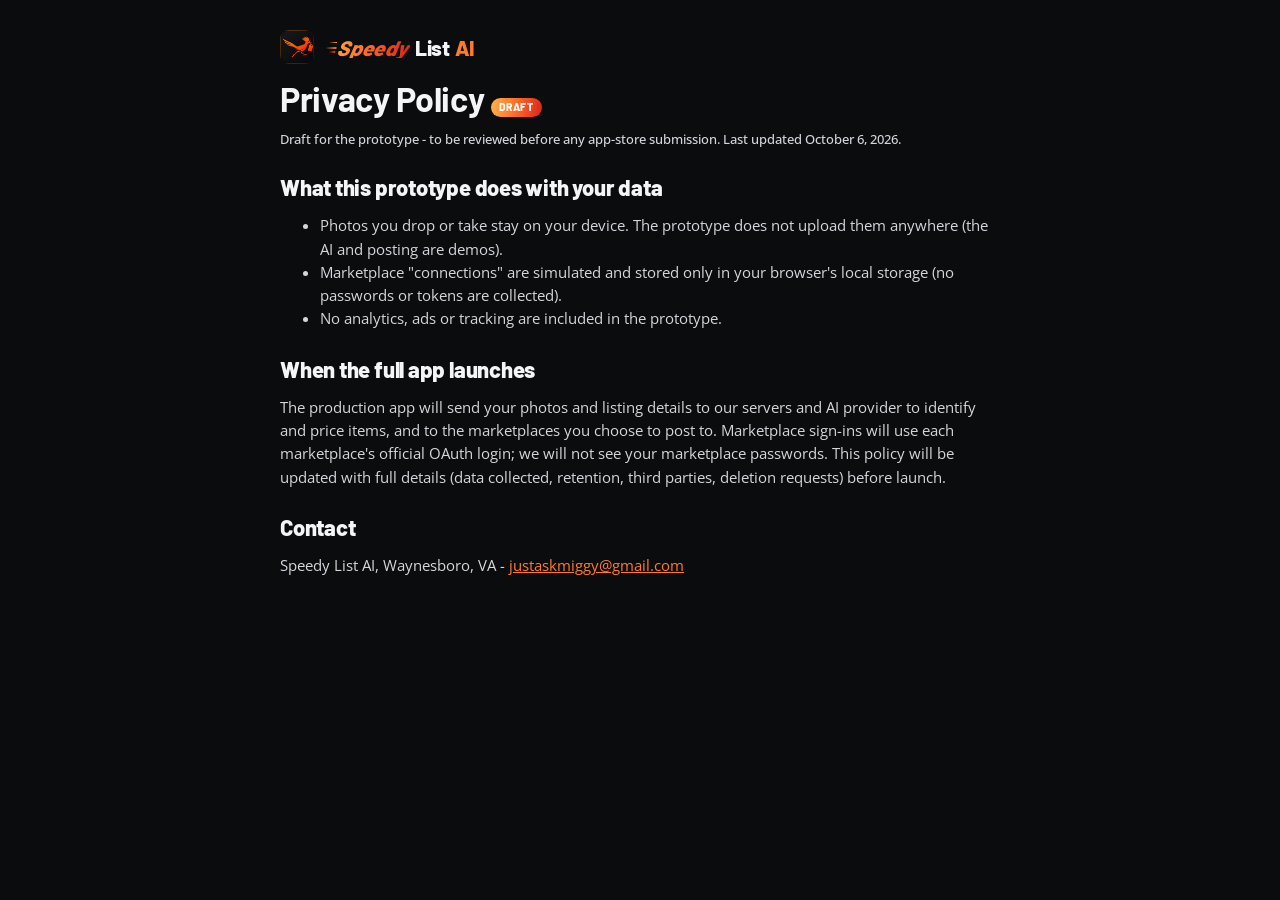
==== privacy.html @ b5d0db67 "Speedy List AI prototype" ====
<!doctype html><html lang="en" data-theme="dark"><head><meta charset="utf-8"><meta name="viewport" content="width=device-width,initial-scale=1">
<title>Privacy Policy (draft) - Speedy List AI</title><link rel="icon" href="assets/brand/roadrunner-favicon-32.png"><link rel="stylesheet" href="css/app.css">
<script>try{var t=localStorage.getItem('sla.theme');if(t)document.documentElement.setAttribute('data-theme',t)}catch(e){}</script>
<style>.doc{max-width:760px;margin:0 auto;padding:30px 20px 60px}.doc h1{font-size:34px;margin:16px 0 6px}.doc h2{font-size:22px;margin:26px 0 8px}.doc p,.doc li{color:var(--text2)}</style></head>
<body><div class="doc">
<a class="brand" href="index.html"><img src="assets/brand/roadrunner-tile-64.png" width="34" height="34" alt="" style="border-radius:9px"><span class="wordmark sm"><span class="sp-speedy">Speedy</span><span class="sp-list">List</span><span class="sp-ai">AI</span></span></a>
<h1>Privacy Policy <span class="pill">Draft</span></h1>
<p class="tiny">Draft for the prototype - to be reviewed before any app-store submission. Last updated October 6, 2026.</p>
<h2>What this prototype does with your data</h2>
<ul><li>Photos you drop or take stay on your device. The prototype does not upload them anywhere (the AI and posting are demos).</li>
<li>Marketplace "connections" are simulated and stored only in your browser's local storage (no passwords or tokens are collected).</li>
<li>No analytics, ads or tracking are included in the prototype.</li></ul>
<h2>When the full app launches</h2>
<p>The production app will send your photos and listing details to our servers and AI provider to identify and price items, and to the marketplaces you choose to post to. Marketplace sign-ins will use each marketplace's official OAuth login; we will not see your marketplace passwords. This policy will be updated with full details (data collected, retention, third parties, deletion requests) before launch.</p>
<h2>Contact</h2><p>Speedy List AI, Waynesboro, VA - <a href="mailto:justaskmiggy@gmail.com" style="color:var(--o2)">justaskmiggy@gmail.com</a></p>
</div></body></html>
---- css/app.css ----
/* Speedy List AI - dark-first, light mode via [data-theme=light] */
@font-face{font-family:"Barlow";font-weight:600;font-display:swap;src:url(../assets/fonts/Barlow-SemiBold.woff2) format("woff2")}
@font-face{font-family:"Barlow";font-weight:700;font-display:swap;src:url(../assets/fonts/Barlow-Bold.woff2) format("woff2")}
@font-face{font-family:"Barlow";font-weight:800;font-display:swap;src:url(../assets/fonts/Barlow-ExtraBold.woff2) format("woff2")}
@font-face{font-family:"Open Sans";font-weight:300 800;font-display:swap;src:url(../assets/fonts/OpenSans-var.woff2) format("woff2")}

:root{
  --o1:#ffb347;--o2:#ff7a2b;--o3:#f0441f;--o4:#d4281a;
  --grad:linear-gradient(100deg,#ffb347 0%,#ff7a2b 40%,#f0441f 75%,#d4281a 100%);
  --grad2:linear-gradient(135deg,#ff9a3c 0%,#ff6a2b 50%,#e8321c 100%);
  --green:#2fd27a;--blue:#4aa3ff;
  --r:18px;--r2:12px;
  --head:"Barlow","Arial Narrow",system-ui,sans-serif;--body:"Open Sans",system-ui,-apple-system,"Segoe UI",Roboto,sans-serif;
  --bg:#0b0c0e;--bg2:#101215;--card:#16181c;--card2:#1d2025;--line:#2a2e35;--line2:#353a42;
  --text:#f4f5f7;--text2:#d3d6db;--mute:#949aa3;--shadow:0 18px 50px rgba(0,0,0,.45);
  --chip:#22252b;--input:#0f1114;
}
[data-theme=light]{
  --bg:#f6f5f2;--bg2:#efece7;--card:#ffffff;--card2:#f7f5f2;--line:#e5e1db;--line2:#d6d1c9;
  --text:#121316;--text2:#2f3338;--mute:#626870;--shadow:0 16px 40px rgba(30,20,10,.10);
  --chip:#f1eee9;--input:#fbfaf8;
}
*{box-sizing:border-box}
html{scroll-behavior:smooth;-webkit-text-size-adjust:100%}
body{margin:0;background:var(--bg);color:var(--text);font:15px/1.55 var(--body);-webkit-font-smoothing:antialiased;overflow-x:hidden}
img{max-width:100%;display:block}
a{color:inherit}
h1,h2,h3{font-family:var(--head);margin:0;line-height:1.1;letter-spacing:-.01em}
h2{font-size:clamp(28px,4.4vw,42px);font-weight:800}
h3{font-size:19px;font-weight:700}
button,input,textarea,select{font:inherit;color:inherit}
svg{fill:none;stroke:currentColor;stroke-width:2;stroke-linecap:round;stroke-linejoin:round}
.wrap{max-width:1160px;margin:0 auto;padding:0 20px}
.skip{position:absolute;left:-999px}.skip:focus{left:10px;top:10px;z-index:99;background:#fff;color:#000;padding:8px 12px;border-radius:8px}
.tiny{font-size:12.5px;color:var(--mute);font-weight:500}
.center{text-align:center}
[hidden]{display:none!important}

/* prototype bar */
.protobar{background:#000;color:#cfd2d7;font-size:12.5px;text-align:center;padding:6px 12px;border-bottom:1px solid #1d1f23}
[data-theme=light] .protobar{background:#141518;color:#e6e7ea}
.pill{display:inline-block;background:var(--grad);color:#fff;font:800 10.5px/1 var(--head);letter-spacing:.08em;padding:4px 8px;border-radius:99px;margin-right:6px;vertical-align:1px;text-transform:uppercase}

/* wordmark: Speedy = heavy slanted gradient w/ motion streaks, List = white/dark, AI = orange */
.wordmark{font-family:var(--head);font-weight:800;white-space:nowrap;display:inline-flex;align-items:baseline;gap:.22em;letter-spacing:-.01em;line-height:1}
.wordmark .sp-speedy{position:relative;display:inline-block;font-style:italic;transform:skewX(-10deg);padding:0 .1em 0 .55em;margin-left:-.1em;
  background:var(--grad);-webkit-background-clip:text;background-clip:text;color:transparent;-webkit-text-fill-color:transparent}
.wordmark .sp-speedy::before{content:"";position:absolute;left:0;top:.26em;width:.5em;height:.52em;pointer-events:none;
  background:linear-gradient(90deg,transparent,#ffb347) 100% 0/75% .09em no-repeat,linear-gradient(90deg,transparent,#ff7a2b) 100% 50%/100% .09em no-repeat,linear-gradient(90deg,transparent,#f0441f) 100% 100%/55% .09em no-repeat}
.wordmark .sp-list{color:var(--text)}
.wordmark .sp-ai{color:var(--o2)}
.wordmark.sm{font-size:21px}
.wordmark.xl{font-size:clamp(50px,9vw,96px);margin:10px 0 6px;margin-left:-.12em}

/* top bar */
.topbar{position:sticky;top:0;z-index:40;background:color-mix(in srgb,var(--bg) 82%,transparent);backdrop-filter:saturate(1.4) blur(14px);-webkit-backdrop-filter:saturate(1.4) blur(14px);border-bottom:1px solid var(--line)}
.topbar-in{display:flex;align-items:center;gap:14px;height:60px}
.brand{display:flex;align-items:center;gap:14px;text-decoration:none;margin-right:auto}
.brand img{border-radius:9px}
.topnav{display:none;gap:4px}
.topnav a{text-decoration:none;color:var(--text2);font:600 14.5px var(--head);padding:8px 12px;border-radius:10px;letter-spacing:.01em}
.topnav a:hover{background:var(--chip);color:var(--text)}
.iconbtn{width:40px;height:40px;border-radius:12px;border:1px solid var(--line);background:var(--card);display:grid;place-items:center;cursor:pointer}
.iconbtn svg{width:19px;height:19px}
.i-moon{display:none}[data-theme=light] .i-sun{display:none}[data-theme=light] .i-moon{display:block}
@media(min-width:900px){.topnav{display:flex}}

/* buttons */
.btn{display:inline-flex;align-items:center;justify-content:center;gap:9px;border:0;border-radius:14px;padding:11px 18px;font:700 15.5px var(--head);letter-spacing:.01em;text-decoration:none;cursor:pointer;transition:transform .12s,box-shadow .2s,background .2s;white-space:nowrap}
.btn svg{width:19px;height:19px}
.btn:active{transform:scale(.98)}
.btn.primary{background:var(--grad2);color:#fff;box-shadow:0 8px 24px rgba(255,90,31,.32),inset 0 1px 0 rgba(255,255,255,.25)}
.btn.primary:hover{box-shadow:0 10px 30px rgba(255,90,31,.45),inset 0 1px 0 rgba(255,255,255,.25)}
.btn.primary:disabled{opacity:.5;cursor:not-allowed;box-shadow:none}
.btn.ghost{background:var(--card);color:var(--text);border:1px solid var(--line2)}
.btn.ghost:hover{border-color:var(--o2)}
.btn.lg{padding:15px 22px;font-size:17px;border-radius:16px}
.btn.sm{padding:8px 13px;font-size:14px;border-radius:11px}
.btn.block{width:100%}
.btn.ready{background:rgba(255,122,43,.12);color:var(--o1);border:1px solid rgba(255,122,43,.4)}
[data-theme=light] .btn.ready{color:#c94a12}
.btn.ok{background:rgba(47,210,122,.14);color:var(--green);border:1px solid rgba(47,210,122,.35)}
.linkbtn{background:none;border:0;color:var(--o2);font-weight:700;cursor:pointer;padding:4px 0;text-decoration:none;font-size:14px}
.linkbtn:hover{text-decoration:underline}

/* hero */
.hero{position:relative;overflow:hidden;padding:34px 0 46px}
.hero-glow{position:absolute;inset:-20% -10% auto auto;width:780px;height:780px;background:radial-gradient(closest-side,rgba(255,106,43,.28),rgba(240,68,31,.10) 55%,transparent 72%);pointer-events:none}
[data-theme=light] .hero-glow{background:radial-gradient(closest-side,rgba(255,122,43,.22),rgba(240,68,31,.07) 55%,transparent 72%)}
.hero-in{position:relative;display:grid;gap:26px;align-items:center}
.hero-copy{order:2;text-align:center}
.hero-art{order:1;position:relative;justify-self:center;width:min(78vw,330px);aspect-ratio:1}
.eyebrow{display:inline-block;font:700 12.5px var(--head);letter-spacing:.14em;text-transform:uppercase;color:var(--o1);background:rgba(255,122,43,.10);border:1px solid rgba(255,122,43,.28);padding:6px 11px;border-radius:99px}
[data-theme=light] .eyebrow{color:#c94a12}
.slogan{font:800 clamp(22px,3.6vw,32px)/1.15 var(--head);margin:6px 0 14px;font-style:italic;letter-spacing:-.01em}
.slogan span{background:var(--grad);-webkit-background-clip:text;background-clip:text;color:transparent}
.lede{color:var(--text2);font-size:16.5px;max-width:560px;margin:0 auto 22px}
.cta-row{display:flex;gap:12px;flex-wrap:wrap;justify-content:center}
.hero-stats{list-style:none;padding:0;margin:24px 0 0;display:flex;gap:10px;justify-content:center;flex-wrap:wrap}
.hero-stats li{background:var(--card);border:1px solid var(--line);border-radius:12px;padding:7px 12px;font-size:13.5px;color:var(--mute)}
.hero-stats b{color:var(--text);font:800 16px var(--head);margin-right:3px}
.tile-ring{position:absolute;inset:6%;border-radius:22%;filter:drop-shadow(0 24px 50px rgba(255,90,31,.35));animation:bob 6s ease-in-out infinite}
.tile-ring img{width:100%;height:100%}
.float{position:absolute;background:color-mix(in srgb,var(--card) 88%,transparent);backdrop-filter:blur(10px);-webkit-backdrop-filter:blur(10px);border:1px solid var(--line2);border-radius:14px;padding:8px 12px;font:700 13px var(--head);box-shadow:var(--shadow);display:flex;align-items:center;gap:7px;white-space:nowrap}
.float small{display:block;font:600 11px var(--body);color:var(--mute)}
.float b{font-size:20px;background:var(--grad);-webkit-background-clip:text;background-clip:text;color:transparent}
.float.f3{flex-direction:column;align-items:flex-start;gap:0}
.f1{left:-6%;top:12%;animation:bob 5s ease-in-out infinite .4s}
.f2{right:-8%;top:44%;animation:bob 5.5s ease-in-out infinite 1s}
.f3{left:2%;bottom:2%;animation:bob 6.5s ease-in-out infinite .2s}
.dot{width:9px;height:9px;border-radius:50%;background:var(--o2);display:inline-block}
.dot.ok{background:var(--green);box-shadow:0 0 0 3px rgba(47,210,122,.18)}
@keyframes bob{0%,100%{transform:translateY(0)}50%{transform:translateY(-7px)}}
@media(min-width:900px){
  .hero{padding:60px 0 70px}
  .hero-in{grid-template-columns:1.1fr .9fr;gap:40px}
  .hero-copy{order:1;text-align:left}.hero-art{order:2;width:400px}
  .lede{margin-left:0}.cta-row,.hero-stats{justify-content:flex-start}
}
@media (prefers-reduced-motion:reduce){*{animation:none!important;transition:none!important}}

/* sections */
.sec{padding:56px 0;scroll-margin-top:60px}
#flow{scroll-margin-top:76px}
.sec.alt{background:var(--bg2);border-top:1px solid var(--line);border-bottom:1px solid var(--line)}
.sec-head{margin-bottom:26px}
.sec-head.center{text-align:center}
.sec-head.row{display:flex;flex-wrap:wrap;gap:18px;align-items:flex-end;justify-content:space-between}
.sec-head.row>div:first-child{max-width:720px}
.kicker{display:block;font:800 12.5px var(--head);letter-spacing:.16em;text-transform:uppercase;color:var(--o2);margin-bottom:8px}
.sub{color:var(--text2);font-size:16px;margin:12px 0 0;max-width:720px}
.sec-head.center .sub{margin-left:auto;margin-right:auto}
.card{background:var(--card);border:1px solid var(--line);border-radius:24px;box-shadow:var(--shadow)}

/* flow */
.flow{padding:16px}
@media(min-width:700px){.flow{padding:22px}}
.drop{display:flex;flex-direction:column;align-items:center;justify-content:center;text-align:center;gap:8px;min-height:300px;border:2px dashed color-mix(in srgb,var(--o2) 55%,var(--line2));border-radius:20px;cursor:pointer;padding:30px 18px;
  background:radial-gradient(120% 90% at 50% 0%,rgba(255,122,43,.10),transparent 60%),var(--card2);transition:border-color .2s,background .2s,transform .15s}
.drop:hover,.drop:focus-visible{border-color:var(--o2);outline:none}
.drop.over{border-color:var(--o1);background:radial-gradient(120% 90% at 50% 0%,rgba(255,122,43,.22),transparent 65%),var(--card2);transform:scale(1.01)}
.drop-icon{width:84px;height:84px;border-radius:24px;background:var(--grad2);display:grid;place-items:center;box-shadow:0 12px 30px rgba(255,90,31,.35);margin-bottom:8px}
.drop-icon svg{width:46px;height:46px;stroke:#fff;stroke-width:3.4}
.drop-title{font:800 clamp(22px,3.4vw,30px)/1.15 var(--head)}
.drop-sub{color:var(--text2);font-size:15px}
.drop-sub .mob{display:none}
@media(hover:none) and (pointer:coarse){.drop-sub .mob{display:inline}.drop-sub .desk{display:none}}
.drop-hint{font-size:12.5px;color:var(--mute)}
.sample-row{text-align:center;margin-top:10px}

.thumbs{display:flex;gap:10px;overflow-x:auto;padding-bottom:6px;margin-bottom:14px}
.thumbs img{width:74px;height:74px;object-fit:cover;border-radius:12px;border:2px solid var(--line2);flex:none}
.thumbs img:first-child{border-color:var(--o2)}
.ident{display:grid;gap:18px;align-items:center}
@media(min-width:700px){.ident{grid-template-columns:280px 1fr}}
.scan{position:relative;border-radius:16px;overflow:hidden;aspect-ratio:4/3;background:#000;max-width:420px}
.scan img{width:100%;height:100%;object-fit:cover;opacity:.85}
.scanline{position:absolute;left:0;right:0;height:3px;background:linear-gradient(90deg,transparent,var(--o1),transparent);box-shadow:0 0 18px 6px rgba(255,122,43,.45);animation:scan 1.4s ease-in-out infinite alternate}
@keyframes scan{from{top:4%}to{top:94%}}
.ident h3{font-size:24px;display:flex;align-items:center;gap:10px}
.spinner{width:20px;height:20px;border-radius:50%;border:3px solid rgba(255,122,43,.25);border-top-color:var(--o2);animation:spin .8s linear infinite;display:inline-block;flex:none}
@keyframes spin{to{transform:rotate(360deg)}}
.ident-steps{list-style:none;padding:0;margin:12px 0}
.ident-steps li{padding:5px 0 5px 28px;position:relative;color:var(--mute);transition:color .2s}
.ident-steps li::before{content:"";position:absolute;left:0;top:8px;width:16px;height:16px;border-radius:50%;border:2px solid var(--line2)}
.ident-steps li.on{color:var(--text)}
.ident-steps li.on::before{border-color:var(--o2);border-top-color:transparent;animation:spin .8s linear infinite}
.ident-steps li.done{color:var(--text)}
.ident-steps li.done::before{border-color:var(--green);background:var(--green) url("data:image/svg+xml,%3Csvg xmlns='http://www.w3.org/2000/svg' viewBox='0 0 24 24' fill='none' stroke='%23062' stroke-width='4' stroke-linecap='round' stroke-linejoin='round'%3E%3Cpath d='M5 12l5 5 9-10'/%3E%3C/svg%3E") center/11px no-repeat}
.demo-note{font-size:12.5px;color:var(--mute);margin:6px 0 0}
.demo-note.strong{background:rgba(255,122,43,.09);border:1px solid rgba(255,122,43,.25);color:var(--text2);border-radius:10px;padding:8px 10px}

.result-grid{display:grid;gap:16px}
@media(min-width:960px){.result-grid{grid-template-columns:1fr 1fr;align-items:start}}
.col{display:grid;gap:16px;min-width:0}
.item-card,.price-card,.listing-card,.post-card{background:var(--card2);border:1px solid var(--line);border-radius:18px;padding:16px}
.item-card{display:grid;gap:14px}
@media(min-width:520px){.item-card{grid-template-columns:150px 1fr}}
.item-photo{position:relative;border-radius:14px;overflow:hidden;aspect-ratio:1;background:#000}
.item-photo img{width:100%;height:100%;object-fit:cover}
.item-photo .badge{position:absolute;left:8px;top:8px}
.badge{display:inline-block;font:800 11px/1 var(--head);letter-spacing:.08em;text-transform:uppercase;padding:5px 8px;border-radius:7px}
.badge.demo{background:rgba(0,0,0,.75);color:#ffb347;border:1px solid rgba(255,179,71,.5)}
.badge.ok{background:rgba(47,210,122,.14);color:var(--green)}
.item-meta h3{font-size:21px;margin:8px 0}
.kv{display:grid;grid-template-columns:auto 1fr;gap:3px 12px;margin:0 0 8px;font-size:14px}
.kv dt{color:var(--mute)}.kv dd{margin:0;font-weight:600}
.price-head,.post-head{display:flex;justify-content:space-between;align-items:center;gap:10px;margin-bottom:10px}
.formula-tag{font:800 14px var(--head);color:var(--o1);background:rgba(255,122,43,.1);border:1px dashed rgba(255,122,43,.45);padding:4px 9px;border-radius:9px}
[data-theme=light] .formula-tag{color:#c94a12}
.field{display:grid;gap:6px;margin-bottom:12px}
.field label,.field .lbl{font:700 13.5px var(--head);letter-spacing:.02em;color:var(--text2);display:flex;gap:8px;align-items:center;justify-content:space-between}
.field input,.field textarea{width:100%;background:var(--input);border:1px solid var(--line2);border-radius:12px;padding:10px 12px;outline:none;transition:border-color .2s}
.field input:focus,.field textarea:focus{border-color:var(--o2);box-shadow:0 0 0 3px rgba(255,122,43,.15)}
.field textarea{resize:vertical;font-size:14px;line-height:1.5}
.money{position:relative}.money span{position:absolute;left:12px;top:50%;transform:translateY(-50%);color:var(--mute);font-weight:700}
.money input{padding-left:24px!important;font-weight:700}
.seg{display:grid;grid-template-columns:repeat(3,1fr);gap:6px;background:var(--input);border:1px solid var(--line2);border-radius:13px;padding:4px}
.seg button{border:0;background:transparent;border-radius:9px;padding:8px 4px;cursor:pointer;font:700 14px var(--head);color:var(--text2);line-height:1.15}
.seg button small{display:block;font:600 11.5px var(--body);color:var(--mute)}
.seg button.on{background:var(--grad2);color:#fff;box-shadow:0 4px 14px rgba(255,90,31,.3)}
.seg button.on small{color:rgba(255,255,255,.85)}
.gold{font:800 10.5px var(--head);letter-spacing:.06em;text-transform:uppercase;color:#1a1000;background:linear-gradient(90deg,#ffd36b,#ffb347);padding:3px 7px;border-radius:6px}
.range-row{display:flex;align-items:center;gap:12px}
.range-row input{flex:1;accent-color:var(--o2);padding:0;border:0;background:none;box-shadow:none!important}
.range-row output{font:800 16px var(--head);min-width:52px;text-align:right}
.calc{font:600 14px var(--head);background:var(--input);border:1px dashed var(--line2);border-radius:12px;padding:10px 12px;color:var(--text2);overflow-x:auto;white-space:nowrap}
.calc b{color:var(--text)}
.final{display:flex;align-items:flex-end;justify-content:space-between;gap:14px;margin-top:12px;flex-wrap:wrap}
.final .big{font:800 40px/1 var(--head);background:var(--grad);-webkit-background-clip:text;background-clip:text;color:transparent;letter-spacing:-.02em}
.field.inline{margin:0;width:150px}
.listing-card h3,.post-head h3{display:flex;align-items:baseline;gap:10px;flex-wrap:wrap;margin-bottom:10px}

.conn-chips{display:flex;flex-wrap:wrap;gap:6px;margin-bottom:10px}
.cchip{display:inline-flex;align-items:center;gap:6px;font:700 12.5px var(--head);padding:5px 9px;border-radius:99px;background:var(--chip);border:1px solid var(--line);color:var(--text2)}
.cchip.on{background:rgba(47,210,122,.12);border-color:rgba(47,210,122,.35);color:var(--green)}
.cchip.ready{background:rgba(255,122,43,.10);border-color:rgba(255,122,43,.35);color:var(--o1)}
[data-theme=light] .cchip.ready{color:#c94a12}[data-theme=light] .cchip.on{color:#118a4a}
.cchip svg{width:13px;height:13px;stroke-width:3}
.conn-nudge{display:flex;gap:10px;align-items:center;justify-content:space-between;flex-wrap:wrap;background:rgba(255,122,43,.08);border:1px solid rgba(255,122,43,.3);border-radius:12px;padding:10px 12px;margin-bottom:12px;font-size:14px}
.mk-checks{display:grid;gap:8px;margin-bottom:14px}
.mk-group{font:800 11.5px var(--head);letter-spacing:.12em;text-transform:uppercase;color:var(--mute);display:flex;justify-content:space-between;align-items:center;margin-top:4px}
.mk-group button{font-size:12px;text-transform:none;letter-spacing:0}
.mk-row{display:grid;grid-template-columns:repeat(auto-fill,minmax(205px,1fr));gap:8px}
.mcheck{display:flex;align-items:center;gap:10px;padding:9px 10px;border-radius:12px;border:1px solid var(--line);background:var(--card);cursor:pointer;font-size:14px;font-weight:600;min-width:0}
.mcheck:has(input:checked){border-color:color-mix(in srgb,var(--o2) 60%,var(--line))}
.mcheck input{width:18px;height:18px;accent-color:var(--o2);flex:none;margin:0}
.mcheck .nm{flex:1;min-width:0;overflow:hidden;text-overflow:ellipsis;white-space:nowrap}
.mono{width:26px;height:26px;border-radius:8px;display:grid;place-items:center;font:800 10.5px var(--head);color:#fff;flex:none;letter-spacing:-.02em}
.mstate{width:8px;height:8px;border-radius:50%;flex:none;background:var(--line2)}
.mstate.on{background:var(--green)}.mstate.ready{background:var(--o2)}
.progress{list-style:none;padding:0;margin:14px 0 0;display:grid;gap:7px}
.progress li{display:flex;align-items:center;gap:10px;padding:9px 11px;border-radius:12px;background:var(--card);border:1px solid var(--line);font-size:14px;font-weight:600}
.progress li .nm{flex:1;min-width:0}
.progress .st{font:700 13px var(--head);color:var(--mute);display:flex;align-items:center;gap:7px;text-align:right}
.progress .st.ok{color:var(--green)}
.progress .st button{font:700 12.5px var(--head);border:1px solid rgba(255,122,43,.45);background:rgba(255,122,43,.1);color:var(--o1);border-radius:9px;padding:6px 9px;cursor:pointer;text-align:left;white-space:normal}
[data-theme=light] .progress .st button{color:#c94a12}
.progress .bar{height:4px;border-radius:9px;background:var(--line);overflow:hidden;width:60px;flex:none}
.progress .bar i{display:block;height:100%;width:0;background:var(--grad);transition:width .5s}
.done-row{display:flex;justify-content:center;margin-top:14px}

/* connect */
.connect-actions{display:flex;flex-direction:column;align-items:flex-start;gap:6px}
@media(min-width:760px){.connect-actions{align-items:flex-end}}
.conn-grid{display:grid;gap:12px;grid-template-columns:repeat(auto-fill,minmax(250px,1fr));margin-bottom:14px}
.ccard{background:var(--card);border:1px solid var(--line);border-radius:18px;padding:14px;display:flex;flex-direction:column;gap:10px;transition:border-color .2s,transform .2s}
.ccard.on{border-color:rgba(47,210,122,.45)}
.ccard.ready{border-color:rgba(255,122,43,.4)}
.ccard-top{display:flex;align-items:center;gap:10px}
.ccard-top .mono{width:38px;height:38px;border-radius:11px;font-size:13px}
.ccard-top h3{font-size:16.5px;flex:1;min-width:0;overflow-wrap:break-word}
.ccard-top .mono,.mk-top .mono{flex:none}
.ccard-top .mbadge{margin-left:auto;flex:none}
.ccard .stat{font-size:13px;color:var(--mute);min-height:38px}
.ccard .stat b{color:var(--text)}
.ccard .stat.on{color:var(--green)}.ccard .stat.ready{color:var(--text2)}
.ccard .row{display:flex;gap:8px;align-items:center;margin-top:auto}
.ccard .row .btn{flex:1}
.check{width:22px;height:22px;border-radius:50%;background:var(--green);display:inline-grid;place-items:center;flex:none}
.check svg{width:13px;height:13px;stroke:#04210f;stroke-width:3.5}
.check.or{background:var(--o2)}.check.or svg{stroke:#fff}
.mbadge{display:inline-flex;align-items:center;font:800 10.5px/1 var(--head);letter-spacing:.08em;text-transform:uppercase;padding:5px 8px;border-radius:7px;white-space:nowrap}
.mbadge.direct{background:rgba(47,210,122,.14);color:var(--green);border:1px solid rgba(47,210,122,.35)}
.mbadge.assisted{background:rgba(255,122,43,.12);color:var(--o1);border:1px solid rgba(255,122,43,.4)}
.mbadge.planned{background:var(--chip);color:var(--mute);border:1px solid var(--line2)}
[data-theme=light] .mbadge.direct{color:#118a4a}[data-theme=light] .mbadge.assisted{color:#c94a12}

/* marketplaces grid */
.filter{display:flex;gap:6px;flex-wrap:wrap}
.chip{border:1px solid var(--line2);background:var(--card);border-radius:99px;padding:7px 13px;font:700 13.5px var(--head);cursor:pointer;color:var(--text2)}
.chip.on{background:var(--text);color:var(--bg);border-color:var(--text)}
.mk-grid{display:grid;gap:12px;grid-template-columns:repeat(auto-fill,minmax(260px,1fr));margin-bottom:16px}
.mk{background:var(--card);border:1px solid var(--line);border-radius:18px;padding:15px;display:flex;flex-direction:column;gap:8px}
.mk.planned{opacity:.78}
.mk-top{display:flex;align-items:center;gap:10px}
.mk-top .mono{width:36px;height:36px;border-radius:10px;font-size:12.5px}
.mk-top h3{font-size:16.5px;line-height:1.15}
.mk-top .region{display:block;font:600 11.5px var(--body);color:var(--mute)}
.mk-top>div{flex:1;min-width:0}.mk-top h3{overflow-wrap:break-word}
.mk-top .mbadge{margin-left:auto;flex:none}
.mk p{margin:0;font-size:14px;color:var(--text2)}
.mk .api{font-size:12.5px;color:var(--mute)}
.mk .src{font-size:12px;color:var(--mute);text-decoration:none;margin-top:auto;overflow:hidden;text-overflow:ellipsis;white-space:nowrap}
.mk .src:hover{color:var(--o2)}

/* how */
.how{list-style:none;padding:0;margin:0;display:grid;gap:12px;grid-template-columns:repeat(auto-fit,minmax(220px,1fr))}
.how li{position:relative;background:var(--card);border:1px solid var(--line);border-radius:20px;padding:20px}
.how .n{position:absolute;right:16px;top:12px;font:800 44px/1 var(--head);color:var(--line2)}
.how-ic{width:48px;height:48px;border-radius:14px;background:var(--grad2);display:grid;place-items:center;margin-bottom:12px;box-shadow:0 8px 20px rgba(255,90,31,.3)}
.how-ic svg{width:24px;height:24px;stroke:#fff}
.how h3{margin-bottom:6px}.how p{margin:0;color:var(--text2);font-size:14.5px}

/* folder */
.folder-in{display:grid;gap:26px;align-items:center}
@media(min-width:900px){.folder-in{grid-template-columns:.95fr 1.05fr;gap:50px}}
.folder-art{position:relative;max-width:440px;justify-self:center;width:100%}
.folder-art img{position:relative;width:100%;height:auto;filter:drop-shadow(0 30px 40px rgba(0,0,0,.35));animation:bob 7s ease-in-out infinite}
.folder-glow{position:absolute;inset:8%;border-radius:50%;background:radial-gradient(closest-side,rgba(255,122,43,.35),transparent 70%);filter:blur(10px)}
.tree{list-style:none;padding:12px 14px;margin:18px 0;background:var(--card);border:1px solid var(--line);border-radius:14px;font:600 14px/1.9 ui-monospace,SFMono-Regular,Menlo,Consolas,monospace;max-width:440px}
.tree li{display:flex;align-items:center;gap:8px}
.tree li::before{content:"";width:16px;height:13px;flex:none;border-radius:3px;background:var(--grad2)}
.tree li.f::before{width:12px;height:15px;background:var(--line2);border-radius:2px;margin:0 2px}
.tree .sub1{padding-left:22px}
.tree .tiny{margin-left:auto;font-family:var(--body)}
.folder-copy .btn{margin-bottom:8px;white-space:normal;text-align:left}

/* pricing */
.plans{display:grid;gap:14px;grid-template-columns:repeat(auto-fit,minmax(230px,1fr));max-width:960px;margin:0 auto}
.plan{position:relative;background:var(--card);border:1px solid var(--line);border-radius:22px;padding:22px}
.plan.hot{border:1.5px solid var(--o2);box-shadow:0 18px 50px rgba(255,90,31,.18)}
.ribbon{position:absolute;top:-11px;left:22px;background:var(--grad2);color:#fff;font:800 11px var(--head);letter-spacing:.08em;text-transform:uppercase;padding:5px 10px;border-radius:99px}
.amt{font:800 44px/1 var(--head);margin:10px 0 12px;letter-spacing:-.02em}
.amt small{font-size:16px;color:var(--mute);font-weight:700;margin-left:3px}
.plan ul{list-style:none;padding:0;margin:0;display:grid;gap:6px;color:var(--text2);font-size:14.5px}
.plan li::before{content:"✓";color:var(--o2);font-weight:800;margin-right:8px}

/* stores */
.stores{text-align:center;display:flex;flex-direction:column;align-items:center}
.stores-ic{border-radius:14px;margin-bottom:14px}
.stores h2{max-width:720px}
.store-badges{display:flex;gap:12px;flex-wrap:wrap;justify-content:center;margin-top:22px}
.sbadge{display:inline-flex;align-items:center;gap:10px;background:var(--card);border:1px solid var(--line2);border-radius:14px;padding:10px 18px 10px 14px;text-align:left;font:800 18px/1.05 var(--head)}
.sbadge small{display:block;font:600 11px var(--body);color:var(--mute);letter-spacing:.02em}
.sbadge svg{width:26px;height:26px;color:var(--o2)}

/* footer */
.footer{border-top:1px solid var(--line);background:var(--bg2);padding:30px 0 calc(30px + env(safe-area-inset-bottom))}
.foot-in{display:grid;gap:16px}
@media(min-width:800px){.foot-in{grid-template-columns:1fr auto;align-items:center}.foot-note{grid-column:1/-1}}
.foot-brand{display:flex;gap:12px;align-items:center}
.foot-brand img{border-radius:10px}
.foot-brand p{margin:4px 0 0}
.foot-links{display:flex;flex-wrap:wrap;gap:8px 18px;font-size:14px;color:var(--text2)}
.foot-links a{color:var(--o2);font-weight:700;text-decoration:none}
.foot-links em{color:var(--mute);font-style:normal}
.foot-note{margin:0;font-size:13px;color:var(--mute);border-top:1px solid var(--line);padding-top:14px}

/* modal + sheet + toast */
.modal{position:fixed;inset:0;z-index:80;display:grid;place-items:center;padding:16px}
.modal-back{position:absolute;inset:0;background:rgba(0,0,0,.62);backdrop-filter:blur(4px)}
.modal-box{position:relative;width:min(440px,100%);max-height:calc(100vh - 32px);overflow:auto;background:var(--card);border:1px solid var(--line2);border-radius:22px;box-shadow:0 30px 80px rgba(0,0,0,.55);animation:pop .22s ease-out}
@keyframes pop{from{transform:translateY(12px) scale(.98);opacity:0}}
.mhead{display:flex;align-items:center;gap:10px;padding:14px 16px;border-bottom:1px solid var(--line)}
.mhead h3{font-size:18px;flex:1}
.mclose{width:34px;height:34px;border-radius:10px;border:1px solid var(--line);background:var(--card2);cursor:pointer;display:grid;place-items:center}
.mclose svg{width:16px;height:16px}
.mbody{padding:16px}
.mbody p{margin:0 0 12px;color:var(--text2);font-size:14.5px}
.oauth{border:1px solid var(--line2);border-radius:16px;overflow:hidden;margin-bottom:12px}
.oauth-bar{display:flex;align-items:center;gap:8px;background:var(--card2);padding:8px 12px;font:600 12.5px ui-monospace,Menlo,monospace;color:var(--mute);border-bottom:1px solid var(--line)}
.oauth-bar svg{width:13px;height:13px}
.oauth-body{padding:18px;text-align:center;display:grid;gap:10px;justify-items:center}
.oauth-body .mono{width:54px;height:54px;border-radius:15px;font-size:18px}
.oauth-body .perm{list-style:none;padding:0;margin:4px 0;text-align:left;font-size:13.5px;color:var(--text2);display:grid;gap:4px}
.oauth-body .perm li::before{content:"✓ ";color:var(--green);font-weight:800}
.steps3{list-style:none;padding:0;margin:0 0 14px;display:grid;gap:10px;counter-reset:s}
.steps3 li{display:flex;gap:12px;align-items:flex-start;font-size:14.5px;color:var(--text2)}
.steps3 li::before{counter-increment:s;content:counter(s);width:26px;height:26px;border-radius:50%;background:var(--grad2);color:#fff;font:800 13px var(--head);display:grid;place-items:center;flex:none}
.clist{list-style:none;padding:0;margin:0 0 14px;display:grid;gap:6px;max-height:50vh;overflow:auto}
.clist li{display:flex;align-items:center;gap:10px;padding:7px 9px;border-radius:11px;background:var(--card2);font-size:14px;font-weight:600}
.clist li .nm{flex:1}
.clist .st{font:700 12.5px var(--head);color:var(--mute);display:flex;align-items:center;gap:6px}
.clist .st.ok{color:var(--green)}.clist .st.rd{color:var(--o1)}
[data-theme=light] .clist .st.rd{color:#c94a12}
.cbar{height:6px;background:var(--line);border-radius:9px;overflow:hidden;margin-bottom:12px}
.cbar i{display:block;height:100%;width:0;background:var(--grad);transition:width .3s}
.copybox{width:100%;min-height:120px;background:var(--input);border:1px solid var(--line2);border-radius:12px;padding:10px;font-size:13px;margin-bottom:12px}
.mfoot{display:flex;gap:8px;flex-wrap:wrap}
.mfoot .btn{flex:1}
.sheet{position:fixed;left:50%;bottom:16px;transform:translateX(-50%);z-index:70;width:min(520px,calc(100% - 24px));background:var(--card);border:1px solid var(--o2);border-radius:20px;padding:16px;box-shadow:0 24px 70px rgba(0,0,0,.5);animation:up .3s ease-out}
@keyframes up{from{transform:translate(-50%,30px);opacity:0}}
.sheet h3{font-size:19px;margin-bottom:4px;display:flex;gap:10px;align-items:center}
.sheet h3 img{border-radius:9px}
.sheet p{margin:0 0 12px;color:var(--text2);font-size:14px}
.sheet .mfoot .btn{flex:1}
.toast{position:fixed;left:50%;bottom:20px;transform:translate(-50%,40px);opacity:0;z-index:90;background:#111;color:#fff;border:1px solid #333;border-radius:12px;padding:10px 14px;font-size:14px;font-weight:600;transition:all .25s;pointer-events:none;max-width:calc(100% - 30px)}
.toast.show{transform:translate(-50%,0);opacity:1}

/* ---- mobile compaction ---- */
@media (max-width:700px){
  .drop-sub .mob{display:inline}.drop-sub .desk{display:none}
  .drop{min-height:250px}
  .sec{padding:44px 0}
  .conn-grid{grid-template-columns:1fr;gap:8px}
  .ccard{padding:11px 12px;gap:8px;display:grid;grid-template-columns:1fr auto;align-items:center}
  .ccard-top{min-width:0}
  .ccard-top .mbadge{font-size:9.5px;padding:4px 6px}
  .ccard .stat{display:none}
  .ccard.on .stat,.ccard.ready .stat{display:block;grid-column:1/-1;grid-row:2;min-height:0;font-size:12.5px}
  .ccard .row{margin:0}
  .ccard .row .btn{flex:none;min-width:96px}
  .ccard-top .mono{width:32px;height:32px}
  .how{grid-template-columns:1fr 1fr;gap:10px}
  .how li{padding:14px}
  .how .n{font-size:30px;right:12px;top:10px}
  .how-ic{width:40px;height:40px;border-radius:12px;margin-bottom:10px}
  .how h3{font-size:16.5px}.how p{font-size:13px}
  .mk-grid.collapsed .mk:nth-child(n+7){display:none}
  .mk-more{display:flex!important}
}
.mk-more{display:none;justify-content:center;margin:-4px 0 16px}
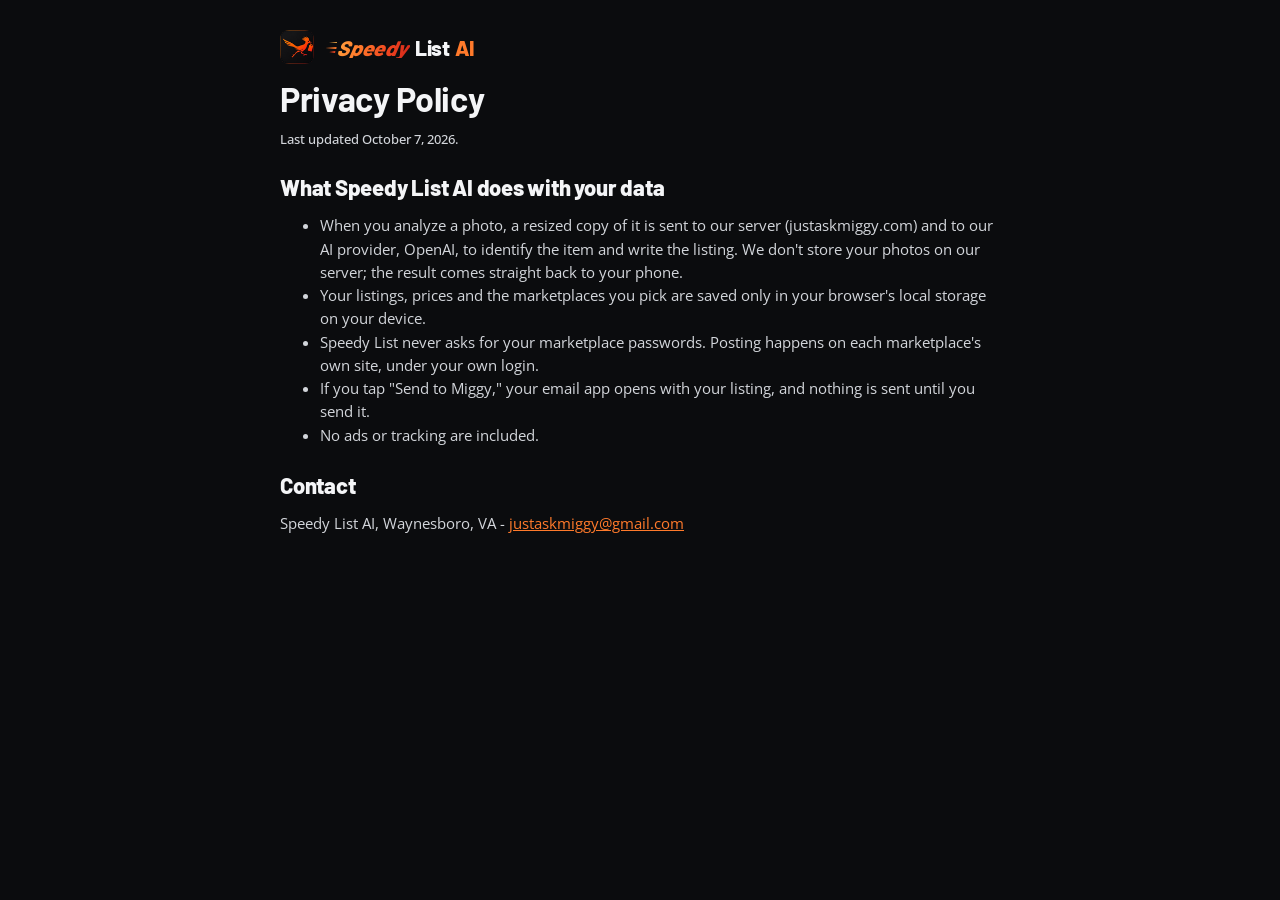
==== commit d7a009a2: "Real Speedy AI photo analysis via justaskmiggy.com/api/ll-analyze; remove prototype/demo labels; hon" ====
--- a/privacy.html
+++ b/privacy.html
@@ -1,16 +1,16 @@
 <!doctype html><html lang="en" data-theme="dark"><head><meta charset="utf-8"><meta name="viewport" content="width=device-width,initial-scale=1">
-<title>Privacy Policy (draft) - Speedy List AI</title><link rel="icon" href="assets/brand/roadrunner-favicon-32.png"><link rel="stylesheet" href="css/app.css">
+<title>Privacy Policy - Speedy List AI</title><link rel="icon" href="assets/brand/roadrunner-favicon-32.png"><link rel="stylesheet" href="css/app.css">
 <script>try{var t=localStorage.getItem('sla.theme');if(t)document.documentElement.setAttribute('data-theme',t)}catch(e){}</script>
 <style>.doc{max-width:760px;margin:0 auto;padding:30px 20px 60px}.doc h1{font-size:34px;margin:16px 0 6px}.doc h2{font-size:22px;margin:26px 0 8px}.doc p,.doc li{color:var(--text2)}</style></head>
 <body><div class="doc">
 <a class="brand" href="index.html"><img src="assets/brand/roadrunner-tile-64.png" width="34" height="34" alt="" style="border-radius:9px"><span class="wordmark sm"><span class="sp-speedy">Speedy</span><span class="sp-list">List</span><span class="sp-ai">AI</span></span></a>
-<h1>Privacy Policy <span class="pill">Draft</span></h1>
-<p class="tiny">Draft for the prototype - to be reviewed before any app-store submission. Last updated October 6, 2026.</p>
-<h2>What this prototype does with your data</h2>
-<ul><li>Photos you drop or take stay on your device. The prototype does not upload them anywhere (the AI and posting are demos).</li>
-<li>Marketplace "connections" are simulated and stored only in your browser's local storage (no passwords or tokens are collected).</li>
-<li>No analytics, ads or tracking are included in the prototype.</li></ul>
-<h2>When the full app launches</h2>
-<p>The production app will send your photos and listing details to our servers and AI provider to identify and price items, and to the marketplaces you choose to post to. Marketplace sign-ins will use each marketplace's official OAuth login; we will not see your marketplace passwords. This policy will be updated with full details (data collected, retention, third parties, deletion requests) before launch.</p>
+<h1>Privacy Policy</h1>
+<p class="tiny">Last updated October 7, 2026.</p>
+<h2>What Speedy List AI does with your data</h2>
+<ul><li>When you analyze a photo, a resized copy of it is sent to our server (justaskmiggy.com) and to our AI provider, OpenAI, to identify the item and write the listing. We don't store your photos on our server; the result comes straight back to your phone.</li>
+<li>Your listings, prices and the marketplaces you pick are saved only in your browser's local storage on your device.</li>
+<li>Speedy List never asks for your marketplace passwords. Posting happens on each marketplace's own site, under your own login.</li>
+<li>If you tap "Send to Miggy," your email app opens with your listing, and nothing is sent until you send it.</li>
+<li>No ads or tracking are included.</li></ul>
 <h2>Contact</h2><p>Speedy List AI, Waynesboro, VA - <a href="mailto:justaskmiggy@gmail.com" style="color:var(--o2)">justaskmiggy@gmail.com</a></p>
 </div></body></html>
